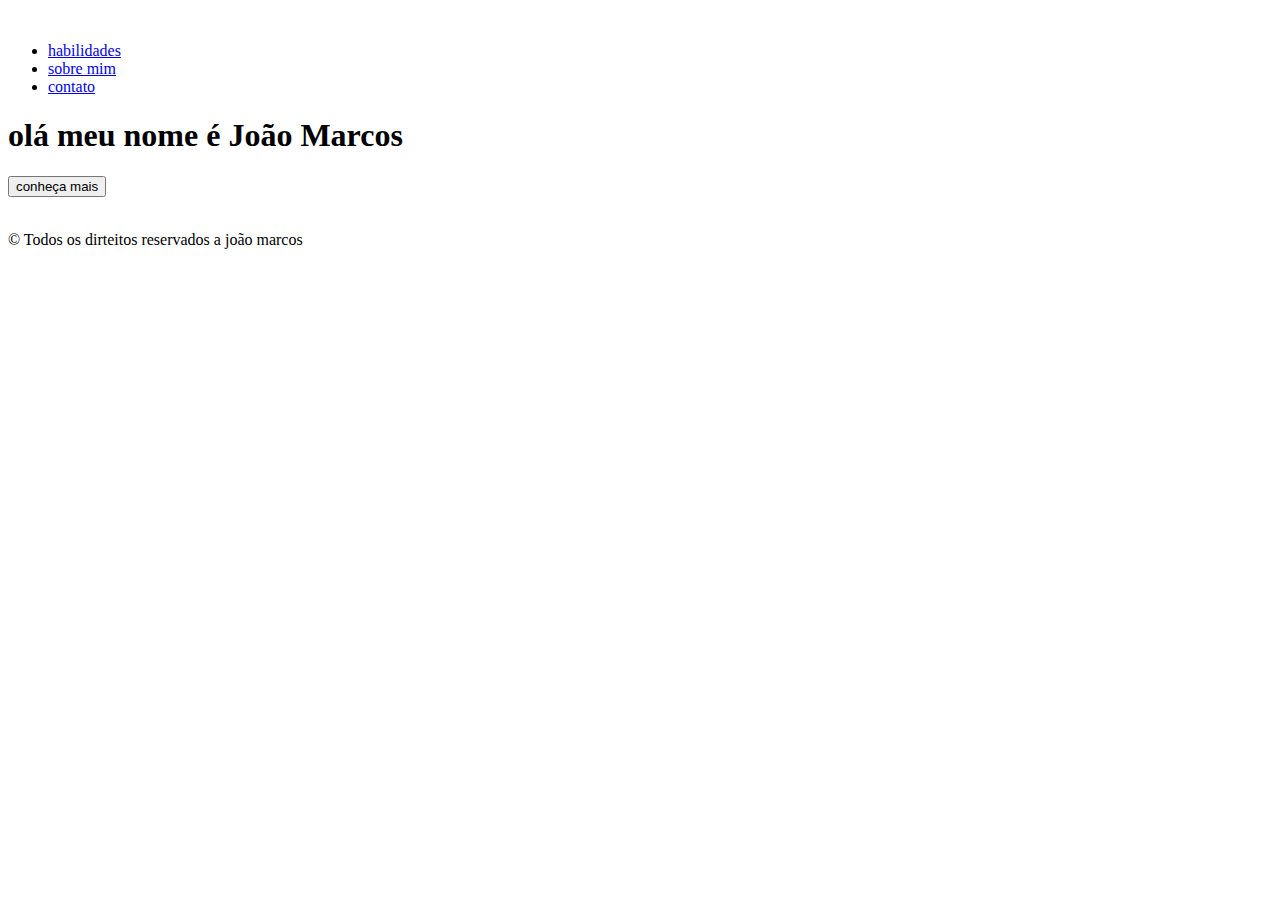
==== trabalhopt3/trabalho portifolio/index.html @ 70ae1932 "adicionei um footer ao seu blog" ====
<!DOCTYPE html>
<html lang="pt-br">
<head>
    <meta charset="UTF-8">
    <meta name="viewport" content="width=device-width, initial-scale=1.0">
    <title>Document</title>
    <link rel="stylesheet" href="style.css">
</head>
<body>
    <div id="site">
        <div  id="header">
            <img class="logo" src="img/logo.png" alt="">
            <nav id="menu">
                <ul>
                    <li><a href="#">habilidades</li></a> 
                    <li><a href="#">sobre mim</li></a>
                    <li><a href="#">contato</li></a>
                </ul>
            </nav>
        </div>
        <div id="conteudo">
            
            <div id="conteudo-left"></div>
            <div id="conteudo-center">
                <h1 id="title">olá meu nome é <span id="texto">João Marcos</h1></span>
                
                <a href="hbl.html"><button id="btn">conheça mais</button></a>
            </div>
            <div id="conteudo-right"></div>
        </div>
        <div id="footer">
            
        </div>
    </div>
    <footer>
        <img class="logo" src="img/logo.png" alt="">
        <p>&copy; Todos os dirteitos reservados a joão marcos</p>
        
        </div>
    </footer>
    
</body>
</html>
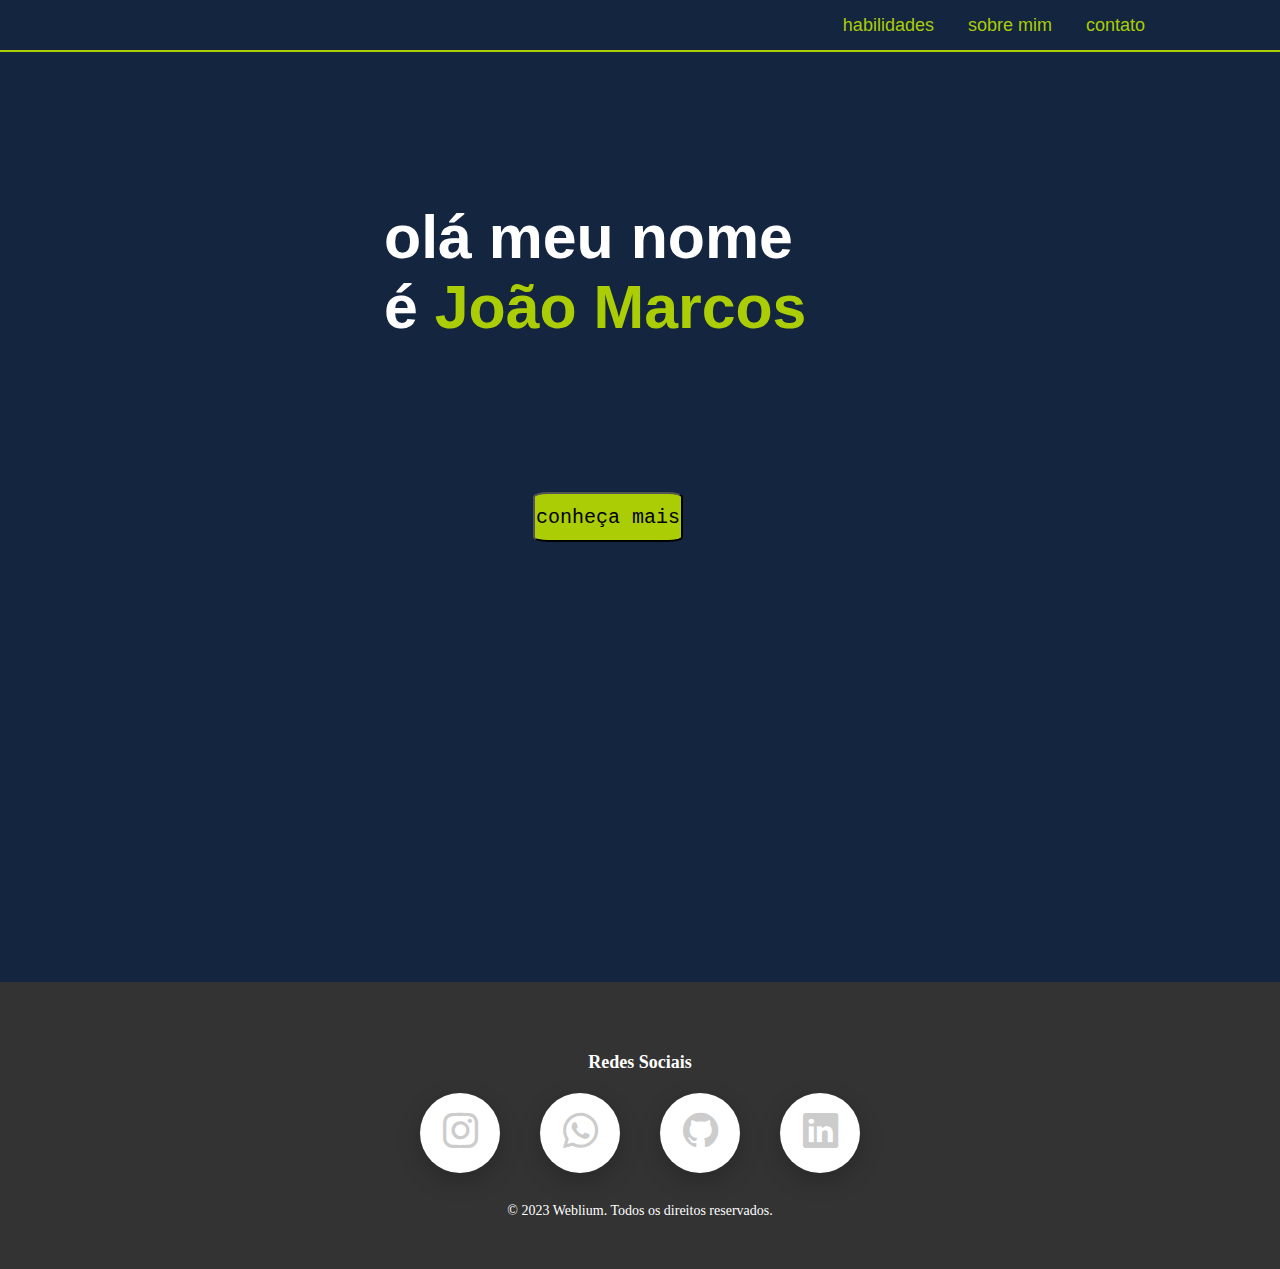
==== commit 5f6a950b: "modifiquei o trabalho" ====
--- a/trabalhopt3/trabalho portifolio/index.html
+++ b/trabalhopt3/trabalho portifolio/index.html
@@ -3,24 +3,29 @@
 <head>
     <meta charset="UTF-8">
     <meta name="viewport" content="width=device-width, initial-scale=1.0">
+    
     <title>Document</title>
     <link rel="stylesheet" href="style.css">
+    <link rel="stylesheet" href="https://cdn.jsdelivr.net/npm/bootstrap-icons@1.11.3/font/bootstrap-icons.min.css">
+</head>
 </head>
 <body>
     <div id="site">
         <div  id="header">
-            <img class="logo" src="img/logo.png" alt="">
+            <a href="index.html"><img class="logo" src="img/logo.png" alt=""></a>
             <nav id="menu">
                 <ul>
-                    <li><a href="#">habilidades</li></a> 
-                    <li><a href="#">sobre mim</li></a>
-                    <li><a href="#">contato</li></a>
+                    <li><a href="habillit.html">habilidades</li></a> 
+                    <li><a href="hbl.html">sobre mim</li></a>
+                    <li><a href="contato.html">contato</li></a>
                 </ul>
             </nav>
         </div>
         <div id="conteudo">
             
-            <div id="conteudo-left"></div>
+            <div id="conteudo-left">
+                
+            </div>
             <div id="conteudo-center">
                 <h1 id="title">olá meu nome é <span id="texto">João Marcos</h1></span>
                 
@@ -28,16 +33,50 @@
             </div>
             <div id="conteudo-right"></div>
         </div>
-        <div id="footer">
-            
-        </div>
+        <section>
+        <footer class="footer">
+            <div class="container">
+              <div class="footer-row">
+                <div class="footer-col">
+                  
+                <div class="footer-col">
+                  <h1>Redes Sociais</h1>
+                  
+                <div class="footer-col">
+                  
+                </div>
+                <div class="footer-col">
+                    <ul>
+                        <a href="https://www.instagram.com/jota_mtx/?next=%2F">
+                            <li style="--cor1: #fB3997; --cor2: #fecf12;">
+                                <span class="icon"><i class="bi bi-instagram"></i></span>
+                                <span class="texto">Instagram</span>
+                            </li>
+                        </a>
+                        <a href="contato.html">
+                            <li style="--cor1: #97fcba; --cor2: #128f3c;">
+                                <span class="icon"><i class="bi bi-whatsapp"></i></span>
+                                <span class="texto">WhatsApp</span>
+                            </li>
+                        </a><a href="https://github.com/joao-marcostx">
+                            <li style="--cor1: #15094b; --cor2: #030116;">
+                                <span class="icon"><i class="bi bi-github"></i></span>
+                                <span class="texto">GitHub</span>
+                            </li>
+                        </a><a href="contato.html">
+                            <li style="--cor1: #0868a4; --cor2: #003350;">
+                                <span class="icon"><i class="bi bi-linkedin"></i></span>
+                                <span class="texto">Linkedin</span>
+                            </li>
+                        </a>
+                  
+                </div>
+              </div>
+              <p class="copyright">© 2023 Weblium. Todos os direitos reservados.</p>
+            </div>
+          </footer>
+        </section>
     </div>
-    <footer>
-        <img class="logo" src="img/logo.png" alt="">
-        <p>&copy; Todos os dirteitos reservados a joão marcos</p>
-        
-        </div>
-    </footer>
     
 </body>
 </html>--- a/trabalhopt3/trabalho portifolio/style.css
+++ b/trabalhopt3/trabalho portifolio/style.css
@@ -0,0 +1,244 @@
+body{
+    background-image: url();
+}
+*{
+    padding: 0%;
+    margin: 0%;
+}
+#site{
+    width: 100%;
+    height: 100%;
+
+}
+#header{
+    width: 100%;
+    height: 50px;
+    background-color: #14253f;
+    align-items: center;
+    display: flex; 
+    justify-content: space-between;
+    border-bottom: 2px #AACD06 solid;
+       
+}
+#conteudo{
+    width: 100%;
+    height: 930px;
+    background-color: azure;
+}
+#conteudo-left{
+    width: 30%;
+    height: 930px;
+    background-color: #14253f;
+    float: left;
+    
+}
+#conteudo-center{
+    width: 35%;
+    height: 930px;
+    background-color: #14253f;
+    float: left;
+    
+}
+#conteudo-right{
+    width: 35%;
+    height: 930px;
+    background-color: #14253f;
+    float: left;
+}
+.logo{
+    width: 60px;
+    padding: 2%;
+    cursor: pointer;
+
+}
+#menu{
+    align-items: center;
+    padding: 0px 120px;
+    
+
+}
+#menu ul li{
+    display: inline-flex;
+    
+    
+}
+#menu ul li a{
+    margin-top: 0%;
+    font-size: large;
+    text-decoration: none;
+    margin: 0%;
+    padding: 15px;
+    
+    
+}
+#menu ul li a{
+    font-family: Arial, Helvetica, sans-serif;
+    color: #AACD06;
+    
+}
+
+#texto{
+    color: #AACD06;
+    align-items: center;
+}
+#title{
+    font-size: 380%;
+    align-items: center;
+    margin-top: 0%;
+    padding: 150px 0px;
+    font-family: Arial, Helvetica, sans-serif;
+    color: rgb(255, 255, 255);
+    
+}
+#footer{
+    width: 100%;
+    height: 300px;
+    background-color: bisque;
+}
+#btn {
+    
+    width: 150px;
+    height: 50px;
+    margin-right: auto;
+    margin-left: auto;   
+    font-size: x-large;
+    font-family: monospace;
+    border-radius: 10%;
+    background-color: #AACD06;
+    display: block;
+    cursor: pointer;
+    color: black;
+    transition: 200ms ease-in-out;  
+}
+a:hover{
+    transform: scale(1.05);
+    
+        
+}
+a{
+    text-decoration: none;
+}
+.footer {
+    background-color: #333;
+    padding: 30px 0;
+    color: #fff;
+  }
+  
+  .container {
+    max-width: 1200px;
+    margin: 0 auto;
+    padding: 0 20px;
+  }
+  
+  .footer-row {
+    display: flex;
+    flex-wrap: wrap;
+    justify-content: center;
+  }
+  
+  .footer-col {
+    flex-basis: 25%;
+    margin: 20px;
+  }
+  
+  .footer-col h1 {
+    margin-top: 0;
+    font-weight: bold;
+    font-size: 18px;
+    text-align: center;
+  }
+  
+  .footer-col ul {
+    list-style: none;
+    padding: 0;
+    margin: 0;
+  }
+  
+  .footer-col li {
+    margin-bottom: 10px;
+  }
+  
+  .footer-col a {
+    color: #fff;
+    text-decoration: none;
+  }
+  
+
+  
+  .social-media {
+    display: flex;
+    justify-content: space-between;
+  }
+  
+  .social-media li {
+    margin-right: 20px;
+  }
+  
+  .social-media i {
+    font-size: 24px;
+    color: #fff;
+  }
+  
+  .copyright {
+    text-align: center;
+    font-size: 14px;
+    margin-top: 20px;
+  } 
+  /*--f--*/
+  section{
+  ul{
+    list-style-type: none;
+    display: flex;
+    position: relative;
+    gap: 40px;
+}
+ul li{
+    width: 80px;
+    height: 80px;
+    background-color: #ffff;
+    box-shadow: 0 8px 25px #00000033;
+    border-radius: 50px;
+    display: flex;
+    align-items: center;
+    justify-content: center;
+    position: relative;
+    transition: .2s;
+}
+ul li:hover{
+    width: 180px;
+}
+ul li .icon{
+    color: #ccc;
+    font-size: 2.2em;
+    transition: .2s; 
+
+}
+ul li .texto{
+    color: white;
+    font-size: 20px;
+    transform: scale(0);
+    transition: .2s;
+    transition-delay: .1s;
+
+}
+ul li span{
+    position: absolute;
+}
+ul li:hover .texto{
+    transform: scale(1);
+}
+ul li:hover .icon{
+    transform: scale(0);
+}
+ul li::before{
+    content: '';
+    position: absolute;
+    background-image: linear-gradient(45deg,var(--cor1), var(--cor2));
+    inset: 0;
+    opacity: 0;
+    border-radius: 60px;
+}
+ul li:hover::before{
+    opacity: 1;
+}
+}